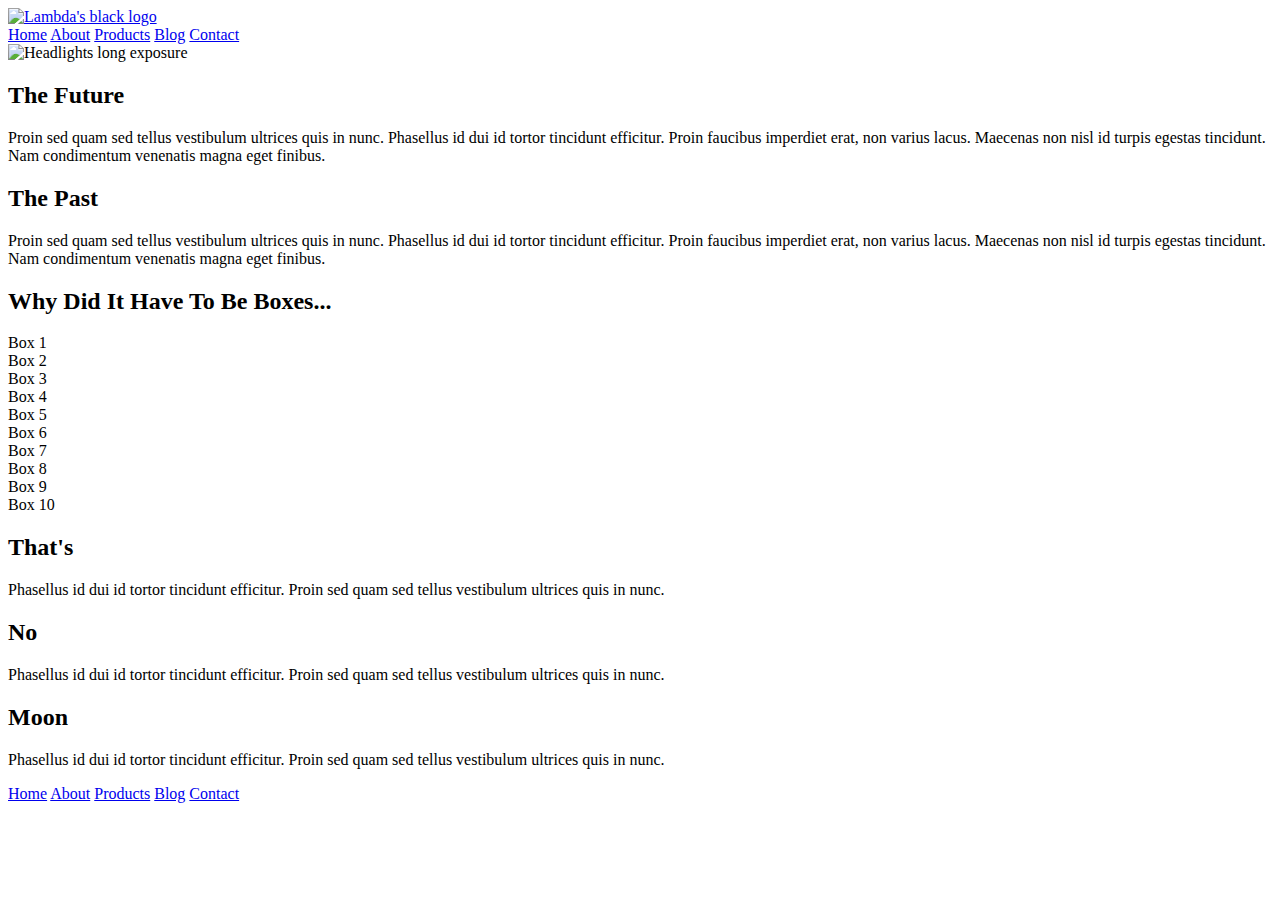
==== index.html @ a91863a9 "added header to index.html" ====
<!doctype html>

<html lang="en">
<head>
  <meta charset="utf-8">

  <title>Sprint Challenge - Home</title>

  <link href="https://fonts.googleapis.com/css?family=Roboto|Rubik" rel="stylesheet">
  <link rel="stylesheet" href="css/index.css">

</head>

<body>
    <div class="container">

        <section class="header">
            <a href="index.html" class="lambdaLogoLink">
                <img class="logo" src="img/lambda-black.png" alt="Lambda's black logo">
                </a>
            <nav class="navigation">
                <a href="#">Home</a>
                <a href="about.html">About</a>
                <a href="#">Products</a>
                <a href="#">Blog</a>
                <a href="#">Contact</a>
            </nav>

            <img class="header-img" src="img/jumbo.jpg" alt="Headlights long exposure">
        </section>
   
        <section class="top-content">
            <div class="text-container">
                <h2>The Future</h2>
                <p>Proin sed quam sed tellus vestibulum ultrices quis in nunc. Phasellus id dui id tortor tincidunt efficitur. Proin faucibus imperdiet erat, non varius lacus. Maecenas non nisl id turpis egestas tincidunt. Nam condimentum venenatis magna eget finibus.</p>
            </div>
            <div class="text-container">
                <h2>The Past</h2>
                <p>Proin sed quam sed tellus vestibulum ultrices quis in nunc. Phasellus id dui id tortor tincidunt efficitur. Proin faucibus imperdiet erat, non varius lacus. Maecenas non nisl id turpis egestas tincidunt. Nam condimentum venenatis magna eget finibus.</p>
            </div>
        </section>
        
        <section class="middle-content">
        
            <h2>Why Did It Have To Be Boxes...</h2>
            
            <div class="boxes">
                <div class="box">Box 1</div>
                <div class="box">Box 2</div>
                <div class="box">Box 3</div>
                <div class="box">Box 4</div>
                <div class="box">Box 5</div>
                <div class="box">Box 6</div>
                <div class="box">Box 7</div>
                <div class="box">Box 8</div>
                <div class="box">Box 9</div>
                <div class="box">Box 10</div>
            </div>
        
        </section>

        <section class="bottom-content">

            <div class="text-container">
                <h2>That's</h2>
                <p>Phasellus id dui id tortor tincidunt efficitur. Proin sed quam sed tellus vestibulum ultrices quis in nunc.</p>
            </div>
            <div class="text-container">
                <h2>No</h2>
                <p>Phasellus id dui id tortor tincidunt efficitur. Proin sed quam sed tellus vestibulum ultrices quis in nunc.</p>
            </div>
            <div class="text-container">
                <h2>Moon</h2>
                <p>Phasellus id dui id tortor tincidunt efficitur. Proin sed quam sed tellus vestibulum ultrices quis in nunc.</p>
            </div>

        </section>
        
        <footer>
            <nav>
                <a href="#">Home</a>
                <a href="#">About</a>
                <a href="#">Products</a>
                <a href="#">Blog</a>
                <a href="#">Contact</a>
            </nav>
        </footer>
    </div><!-- container -->        
</body>
</html>
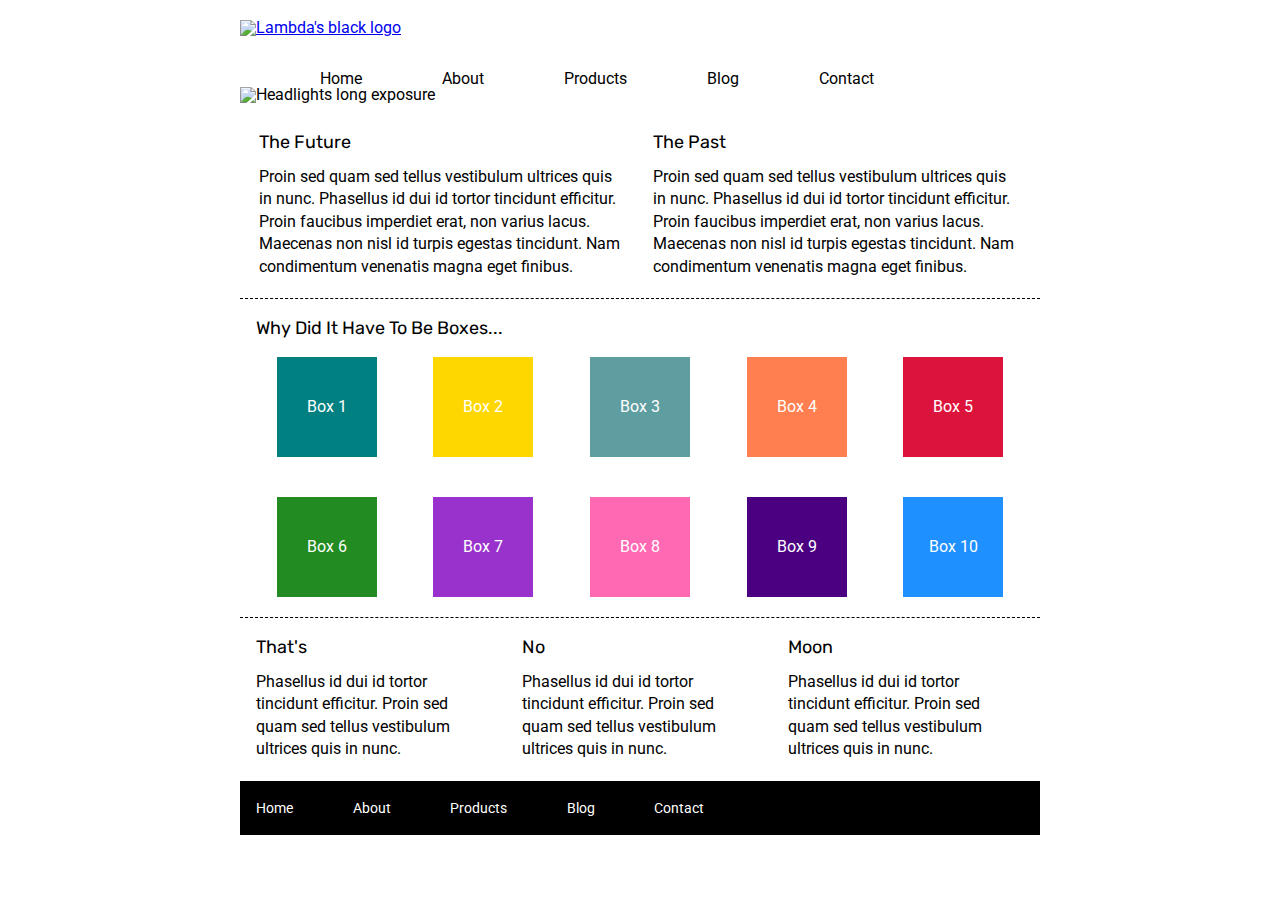
==== commit b21b236f: "finished index.html" ====
--- a/index.html
+++ b/index.html
@@ -45,16 +45,16 @@
             <h2>Why Did It Have To Be Boxes...</h2>
             
             <div class="boxes">
-                <div class="box">Box 1</div>
-                <div class="box">Box 2</div>
-                <div class="box">Box 3</div>
-                <div class="box">Box 4</div>
-                <div class="box">Box 5</div>
-                <div class="box">Box 6</div>
-                <div class="box">Box 7</div>
-                <div class="box">Box 8</div>
-                <div class="box">Box 9</div>
-                <div class="box">Box 10</div>
+                <div class="box1">Box 1</div>
+                <div class="box2">Box 2</div>
+                <div class="box3">Box 3</div>
+                <div class="box4">Box 4</div>
+                <div class="box5">Box 5</div>
+                <div class="box6">Box 6</div>
+                <div class="box7">Box 7</div>
+                <div class="box8">Box 8</div>
+                <div class="box9">Box 9</div>
+                <div class="box10">Box 10</div>
             </div>
         
         </section>
@@ -79,7 +79,7 @@
         <footer>
             <nav>
                 <a href="#">Home</a>
-                <a href="#">About</a>
+                <a href="about.html">About</a>
                 <a href="#">Products</a>
                 <a href="#">Blog</a>
                 <a href="#">Contact</a>
--- a/css/index.css
+++ b/css/index.css
@@ -0,0 +1,287 @@
+/* http://meyerweb.com/eric/tools/css/reset/ 
+   v2.0 | 20110126
+   License: none (public domain)
+*/
+
+html, body, div, span, applet, object, iframe,
+h1, h2, h3, h4, h5, h6, p, blockquote, pre,
+a, abbr, acronym, address, big, cite, code,
+del, dfn, em, img, ins, kbd, q, s, samp,
+small, strike, strong, sub, sup, tt, var,
+b, u, i, center,
+dl, dt, dd, ol, ul, li,
+fieldset, form, label, legend,
+table, caption, tbody, tfoot, thead, tr, th, td,
+article, aside, canvas, details, embed, 
+figure, figcaption, footer, header, hgroup, 
+menu, nav, output, ruby, section, summary,
+time, mark, audio, video {
+	margin: 0;
+	padding: 0;
+	border: 0;
+	font-size: 100%;
+	font: inherit;
+	vertical-align: baseline;
+}
+/* HTML5 display-role reset for older browsers */
+article, aside, details, figcaption, figure, 
+footer, header, hgroup, menu, nav, section {
+	display: block;
+}
+body {
+	line-height: 1;
+}
+ol, ul {
+	list-style: none;
+}
+blockquote, q {
+	quotes: none;
+}
+blockquote:before, blockquote:after,
+q:before, q:after {
+	content: '';
+	content: none;
+}
+table {
+	border-collapse: collapse;
+	border-spacing: 0;
+}
+
+* {
+    box-sizing: border-box;
+}
+
+html, body {
+    height: 100%;
+    font-family: 'Roboto', sans-serif;
+}
+
+h1, h2, h3, h4, h5 {
+    font-size: 18px;
+    margin-bottom: 15px;
+    font-family: 'Rubik', sans-serif;
+}
+
+p {
+    line-height: 1.4;
+}
+
+.container {
+    width: 800px;
+    margin: 0 auto;
+}
+
+.top-content {
+    display: flex;
+    flex-wrap: wrap;
+    justify-content: space-evenly;
+    margin-bottom: 20px;
+    border-bottom: 1px dashed black;
+}
+
+.top-content .text-container {
+    width: 48%;
+    padding: 0 1%;
+    padding-bottom: 20px;  
+}
+
+.middle-content {
+    margin-bottom: 20px;
+    border-bottom: 1px dashed black;
+}
+
+.middle-content h2 {
+    padding: 0 2%;
+    margin-bottom: 0;
+}
+
+.middle-content .boxes {
+    display: flex;
+    flex-wrap: wrap;
+    justify-content: space-evenly;
+}
+
+.middle-content .boxes .box {
+    width: 12.5%;
+    height: 100px;
+    background: black;
+    margin: 20px 2.5%;
+    color: white;
+    display: flex;
+    align-items: center;
+    justify-content: center;
+}
+
+.bottom-content {
+    display: flex;
+    margin: 0 2% 20px;
+    justify-content: space-around;
+}
+
+.bottom-content .text-container {
+    padding-right: 4%;
+}
+
+.bottom-content .text-container:last-child {
+    padding-right: 0;
+}
+
+footer {
+    width: 100%;
+    background: black;
+}
+
+footer nav {
+    width: 60%;
+    display: flex;
+    justify-content: space-between;
+    align-items: center;
+    padding: 20px 2%;
+    font-size: 14px;
+}
+
+footer nav a {
+    color: white;
+    text-decoration: none;
+}
+
+.box1 {
+    width: 12.5%;
+    height: 100px;
+    background: teal;
+    margin: 20px 2.5%;
+    color: white;
+    display: flex;
+    align-items: center;
+    justify-content: center;
+}
+
+.box2 {
+    width: 12.5%;
+    height: 100px;
+    background: gold;
+    margin: 20px 2.5%;
+    color: white;
+    display: flex;
+    align-items: center;
+    justify-content: center;
+}
+
+.box3 {
+    width: 12.5%;
+    height: 100px;
+    background: cadetblue;
+    margin: 20px 2.5%;
+    color: white;
+    display: flex;
+    align-items: center;
+    justify-content: center;
+}
+
+.box4 {
+    width: 12.5%;
+    height: 100px;
+    background: coral;
+    margin: 20px 2.5%;
+    color: white;
+    display: flex;
+    align-items: center;
+    justify-content: center;
+}
+
+.box5 {
+    width: 12.5%;
+    height: 100px;
+    background: crimson;
+    margin: 20px 2.5%;
+    color: white;
+    display: flex;
+    align-items: center;
+    justify-content: center;
+}
+
+.box6 {
+    width: 12.5%;
+    height: 100px;
+    background: forestgreen;
+    margin: 20px 2.5%;
+    color: white;
+    display: flex;
+    align-items: center;
+    justify-content: center;
+}
+
+.box7 {
+    width: 12.5%;
+    height: 100px;
+    background: darkorchid;
+    margin: 20px 2.5%;
+    color: white;
+    display: flex;
+    align-items: center;
+    justify-content: center;
+}
+
+.box8 {
+    width: 12.5%;
+    height: 100px;
+    background: hotpink;
+    margin: 20px 2.5%;
+    color: white;
+    display: flex;
+    align-items: center;
+    justify-content: center;
+}
+
+.box9 {
+    width: 12.5%;
+    height: 100px;
+    background: indigo;
+    margin: 20px 2.5%;
+    color: white;
+    display: flex;
+    align-items: center;
+    justify-content: center;
+}
+
+.box10 {
+    width: 12.5%;
+    height: 100px;
+    background: dodgerblue;
+    margin: 20px 2.5%;
+    color: white;
+    display: flex;
+    align-items: center;
+    justify-content: center;
+}
+
+.header {
+    display: flex;
+    flex-wrap: wrap;
+    width: 100%;
+    margin-bottom: 30px;
+}
+
+.header-img {
+    width: 100%;
+    align-self: center;
+}
+
+.navigation {
+    width: 80%;
+    display: flex;
+    flex-wrap: wrap;
+}
+
+.navigation a {
+    margin-left: 80px;
+    align-self: center;
+    color: black;
+    text-decoration: none;
+}
+
+.logo {
+    align-self: center;
+    margin-top: 20px;
+    margin-bottom: 35px;
+}